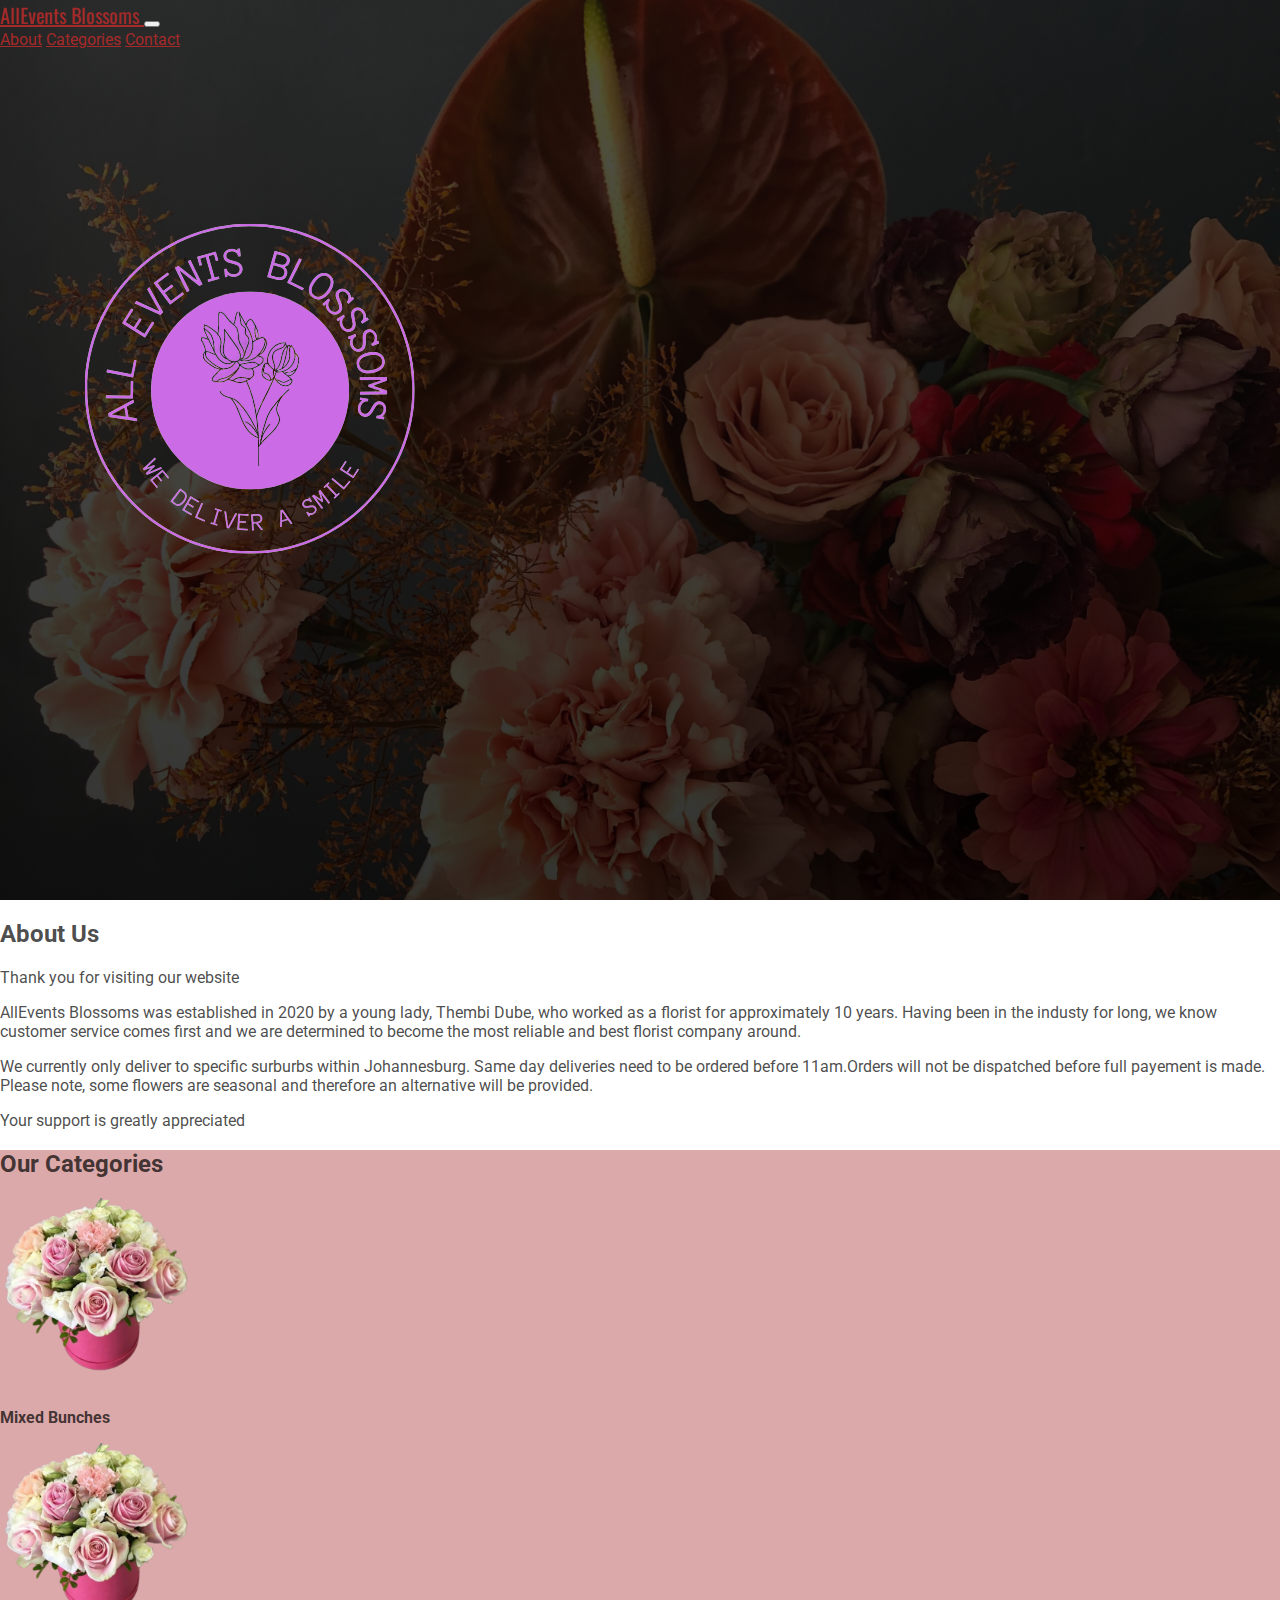
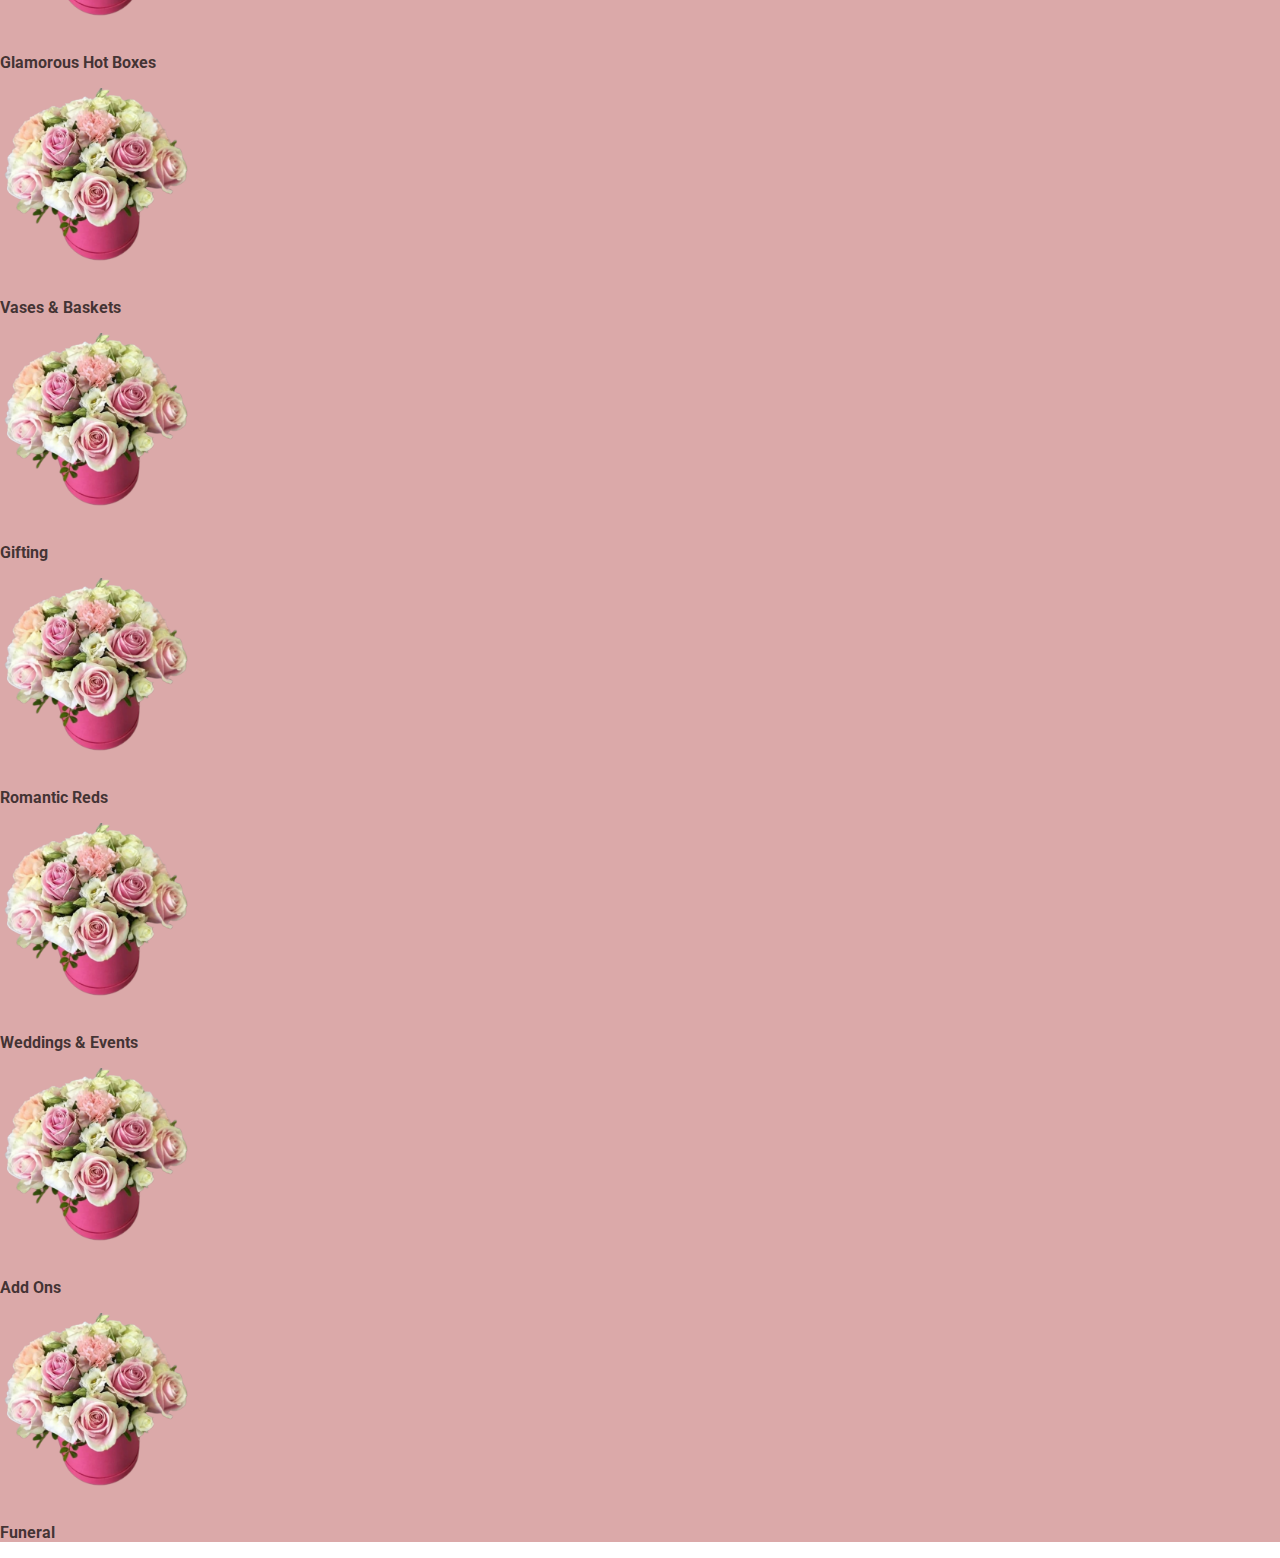
==== index.html @ 617c42c4 "blossoms" ====
<!DOCTYPE html>
<html lang="en">
	<head>
		<meta charset="UTF-8" />
		<meta http-equiv="X-UA-Compatible" content="IE=edge" />
		<meta name="viewport" content="width=device-width, initial-scale=1.0" />
		<script src="./script.js" defer></script>
		<link
			href="https://cdn.jsdelivr.net/npm/bootstrap@5.0.2/dist/css/bootstrap.min.css"
			rel="stylesheet"
			integrity="sha384-EVSTQN3/azprG1Anm3QDgpJLIm9Nao0Yz1ztcQTwFspd3yD65VohhpuuCOmLASjC"
			crossorigin="anonymous"
		/>
		<script
			src="https://cdn.jsdelivr.net/npm/bootstrap@5.0.2/dist/js/bootstrap.bundle.min.js"
			integrity="sha384-MrcW6ZMFYlzcLA8Nl+NtUVF0sA7MsXsP1UyJoMp4YLEuNSfAP+JcXn/tWtIaxVXM"
			crossorigin="anonymous"
		></script>
		<link rel="stylesheet" href="./style.css" />
		<link rel="preconnect" href="https://fonts.googleapis.com" />
		<link rel="preconnect" href="https://fonts.gstatic.com" crossorigin />
		<link
			href="https://fonts.googleapis.com/css2?family=Roboto:wght@400;700&display=swap"
			rel="stylesheet"
		/>
		<title>All Events Blossoms</title>
	</head>
	<body>
		<section class="header">
			<nav class="navbar navbar-expand-sm navbar-dark fixed-top">
				<div class="container-fluid ps-5">
					<a class="navbar-brand" href="#" id="headerText">
						AllEvents Blossoms
					</a>
					<button
						class="navbar-toggler"
						type="button"
						data-bs-toggle="collapse"
						data-bs-target="#navbarNavAltMarkup"
						aria-controls="navbarNavAltMarkup"
						aria-expanded="false"
						aria-label="Toggle navigation"
					>
						<span class="navbar-toggler-icon"></span>
					</button>
					<div class="collapse navbar-collapse pe-5" id="navbarNavAltMarkup">
						<div class="navbar-nav ms-auto">
							<!-- <a class="nav-link active" aria-current="page" href="#">Home</a> -->
							<a class="nav-link" href="#about">About</a>
							<a class="nav-link" href="#categories">Categories</a>
							<a class="nav-link" href="#">Contact</a>
						</div>
					</div>
				</div>
			</nav>
			<div class="text-center" id="logo">
				<img
					src="./images/AllEvents_blossom-removebg-preview.png"
					alt=""
					class="img-fluid"
				/>
			</div>
		</section>

		<div class="container my-1 p-5" id="about">
			<h2 class="text-center">About Us</h2>
			<p class="text-center">Thank you for visiting our website</p>
			<p>
				AllEvents Blossoms was established in 2020 by a young lady, Thembi Dube,
				who worked as a florist for approximately 10 years. Having been in the
				industy for long, we know customer service comes first and we are
				determined to become the most reliable and best florist company around.
			</p>
			<p>
				We currently only deliver to specific surburbs within Johannesburg. Same
				day deliveries need to be ordered before 11am.Orders will not be
				dispatched before full payement is made. Please note, some flowers are
				seasonal and therefore an alternative will be provided.
			</p>
			<p class="text-center">Your support is greatly appreciated</p>
		</div>

		<section class="categories" id="categories">
			<div class="container p-2">
				<h2 class="text-center">Our Categories</h2>
				<div class="row g-5 text-center">
					<div class="col" id="categoryCards">
						<div class="card">
							<a href="./flowers.html"
								><img src="./images/back7.png" alt="" width="190px" />
							</a>
							<p class="card-text text-center">Mixed Bunches</p>
						</div>
					</div>
					<div class="col" id="categoryCards">
						<div class="card">
							<a href="./flowers.html"
								><img src="./images/back7.png" alt="" width="190px" />
							</a>
							<p class="card-text text-center">Glamorous Hot Boxes</p>
						</div>
					</div>
					<div class="col" id="categoryCards">
						<div class="card">
							<a href="./flowers.html"
								><img src="./images/back7.png" alt="" width="190px" />
							</a>
							<p class="card-text text-center">Vases & Baskets</p>
						</div>
					</div>
					<div class="col" id="categoryCards">
						<div class="card">
							<a href="./flowers.html"
								><img src="./images/back7.png" alt="" width="190px" />
							</a>
							<p class="card-text text-center">Gifting</p>
						</div>
					</div>
					<div class="col" id="categoryCards">
						<div class="card">
							<a href="./flowers.html"
								><img src="./images/back7.png" alt="" width="190px" />
							</a>
							<p class="card-text text-center">Romantic Reds</p>
						</div>
					</div>
					<div class="col" id="categoryCards">
						<div class="card">
							<a href="./flowers.html"
								><img src="./images/back7.png" alt="" width="190px" />
							</a>
							<p class="card-text text-center">Weddings & Events</p>
						</div>
					</div>
					<div class="col" id="categoryCards">
						<div class="card">
							<a href="./flowers.html"
								><img src="./images/back7.png" alt="" width="190px" />
							</a>
							<p class="card-text text-center">Add Ons</p>
						</div>
					</div>
					<div class="col" id="categoryCards">
						<div class="card">
							<a href="./flowers.html"
								><img src="./images/back7.png" alt="" width="190px" />
							</a>
							<p class="card-text text-center">Funeral</p>
						</div>
					</div>
				</div>
			</div>
		</section>
	</body>
</html>
---- style.css ----
@import url("https://fonts.googleapis.com/css2?family=Oswald:wght@600&display=swap");

body {
	margin: 0;
	padding: 0;
	font-family: "Roboto", sans-serif;
}
.header {
	min-height: 100vh;
	width: 100%;
	background-image: linear-gradient(rgba(11, 11, 11, 0.7), rgba(0, 0, 0, 0.8)),
		url(./images/back6.jpg);
	background-position: center;
	background-size: cover;
	position: relative;
}

.navbar {
	transition: 0.5s;
}
.navbar-scrolled {
	background-color: black;
	box-shadow: 0 3px 10px rgba(0, 0, 0, 0.15);
}
.nav-link {
	transition: all 0.2s;
}
.nav-link:hover {
	transform: scale(1.05);
	background-color: rgba(165, 42, 42, 0.273);
	border-radius: 10%;
}

.navbar-nav a,
#headerText {
	color: brown !important;
}
#headerText {
	font-family: "Oswald", sans-serif;
	font-size: 20px;
	transition: all 0.2s;
}
#headerText:hover {
	transform: scale(1.05);
}

.categories {
	background-color: rgba(165, 42, 42, 0.404);
}
.card {
	transition: all 0.4s;
	background-color: rgba(165, 42, 42, 0);
	border-radius: 5%;
}
.card:hover {
	transform: scale(1.07);
}

#logo {
	padding-top: 10vh;
}
#about {
	/* padding-top: 1vh;
	margin: 2em; */
	font-family: "Roboto", sans-serif;
	color: rgba(0, 0, 0, 0.712);
}
#categoryCards {
	width: 18rem;
	border-radius: 5%;
	align-items: center;
	font-weight: 700;
}
#categories {
	color: rgba(0, 0, 0, 0.712);
}
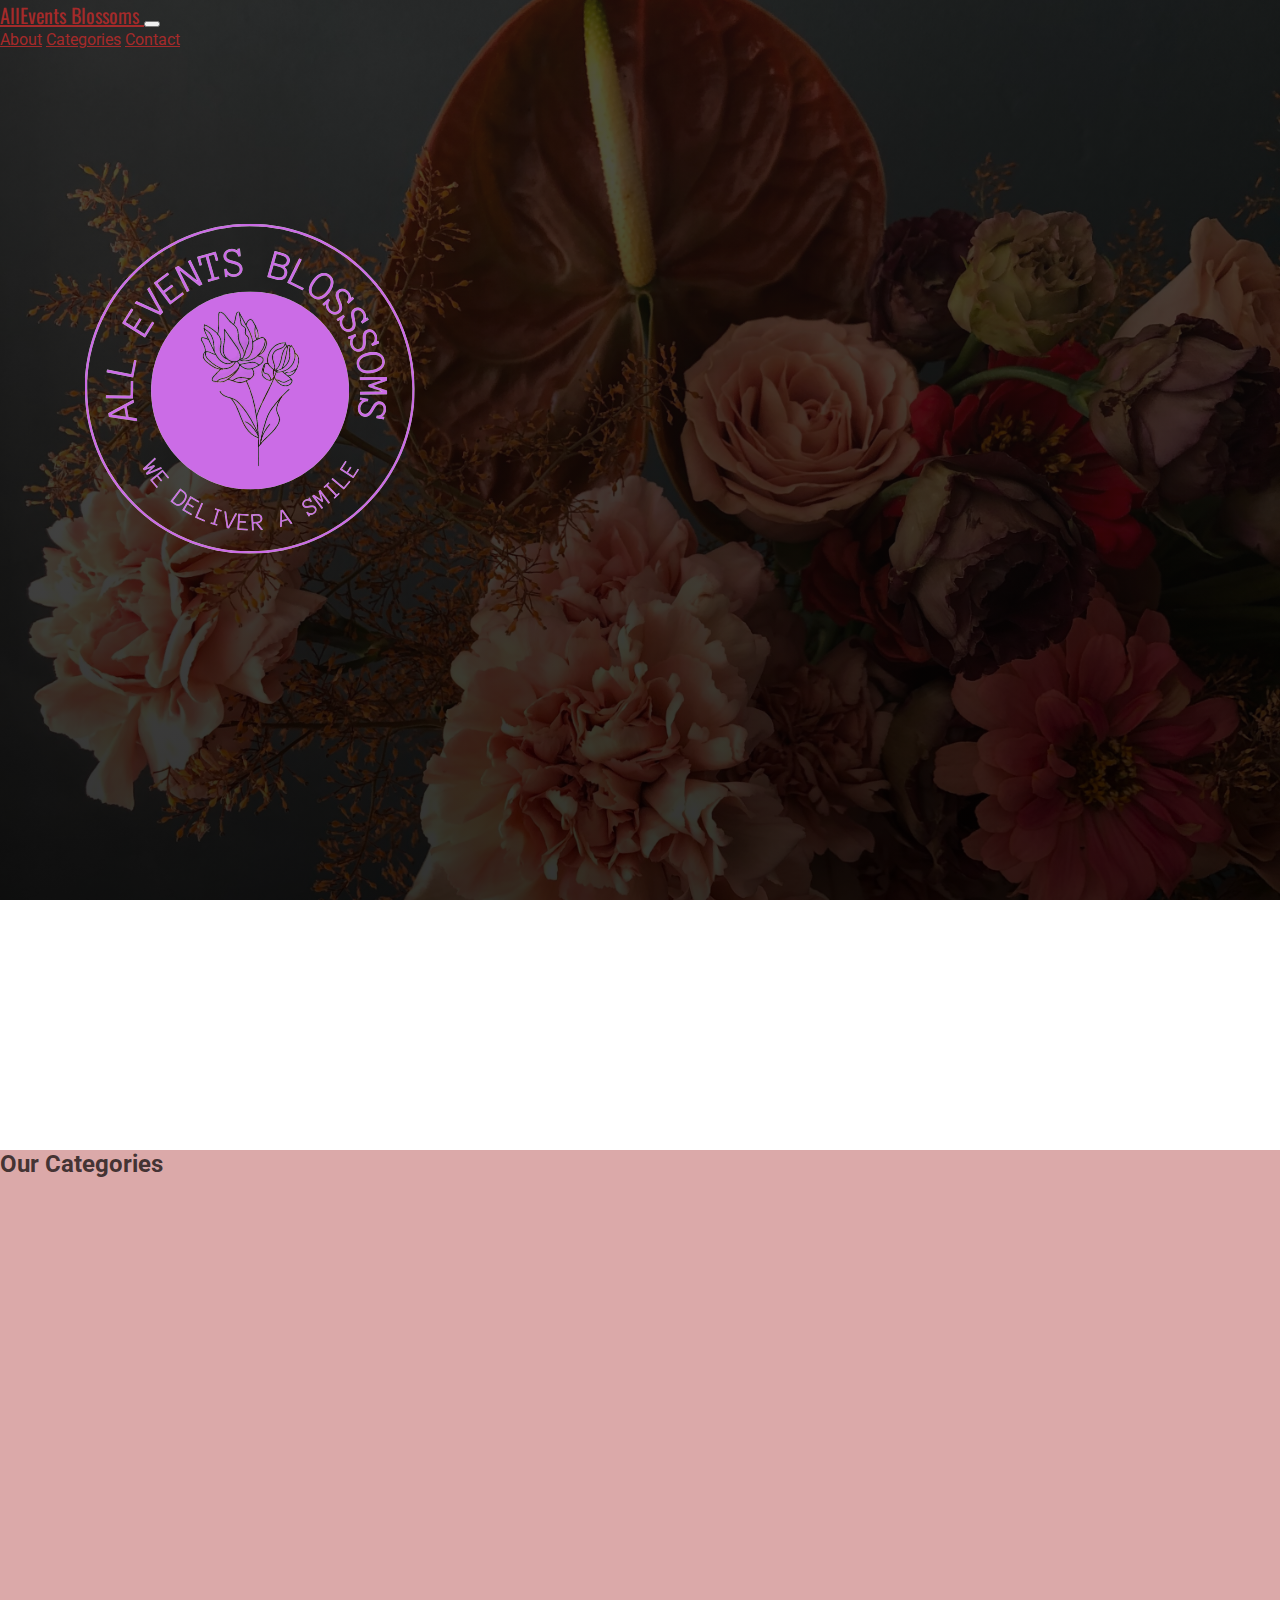
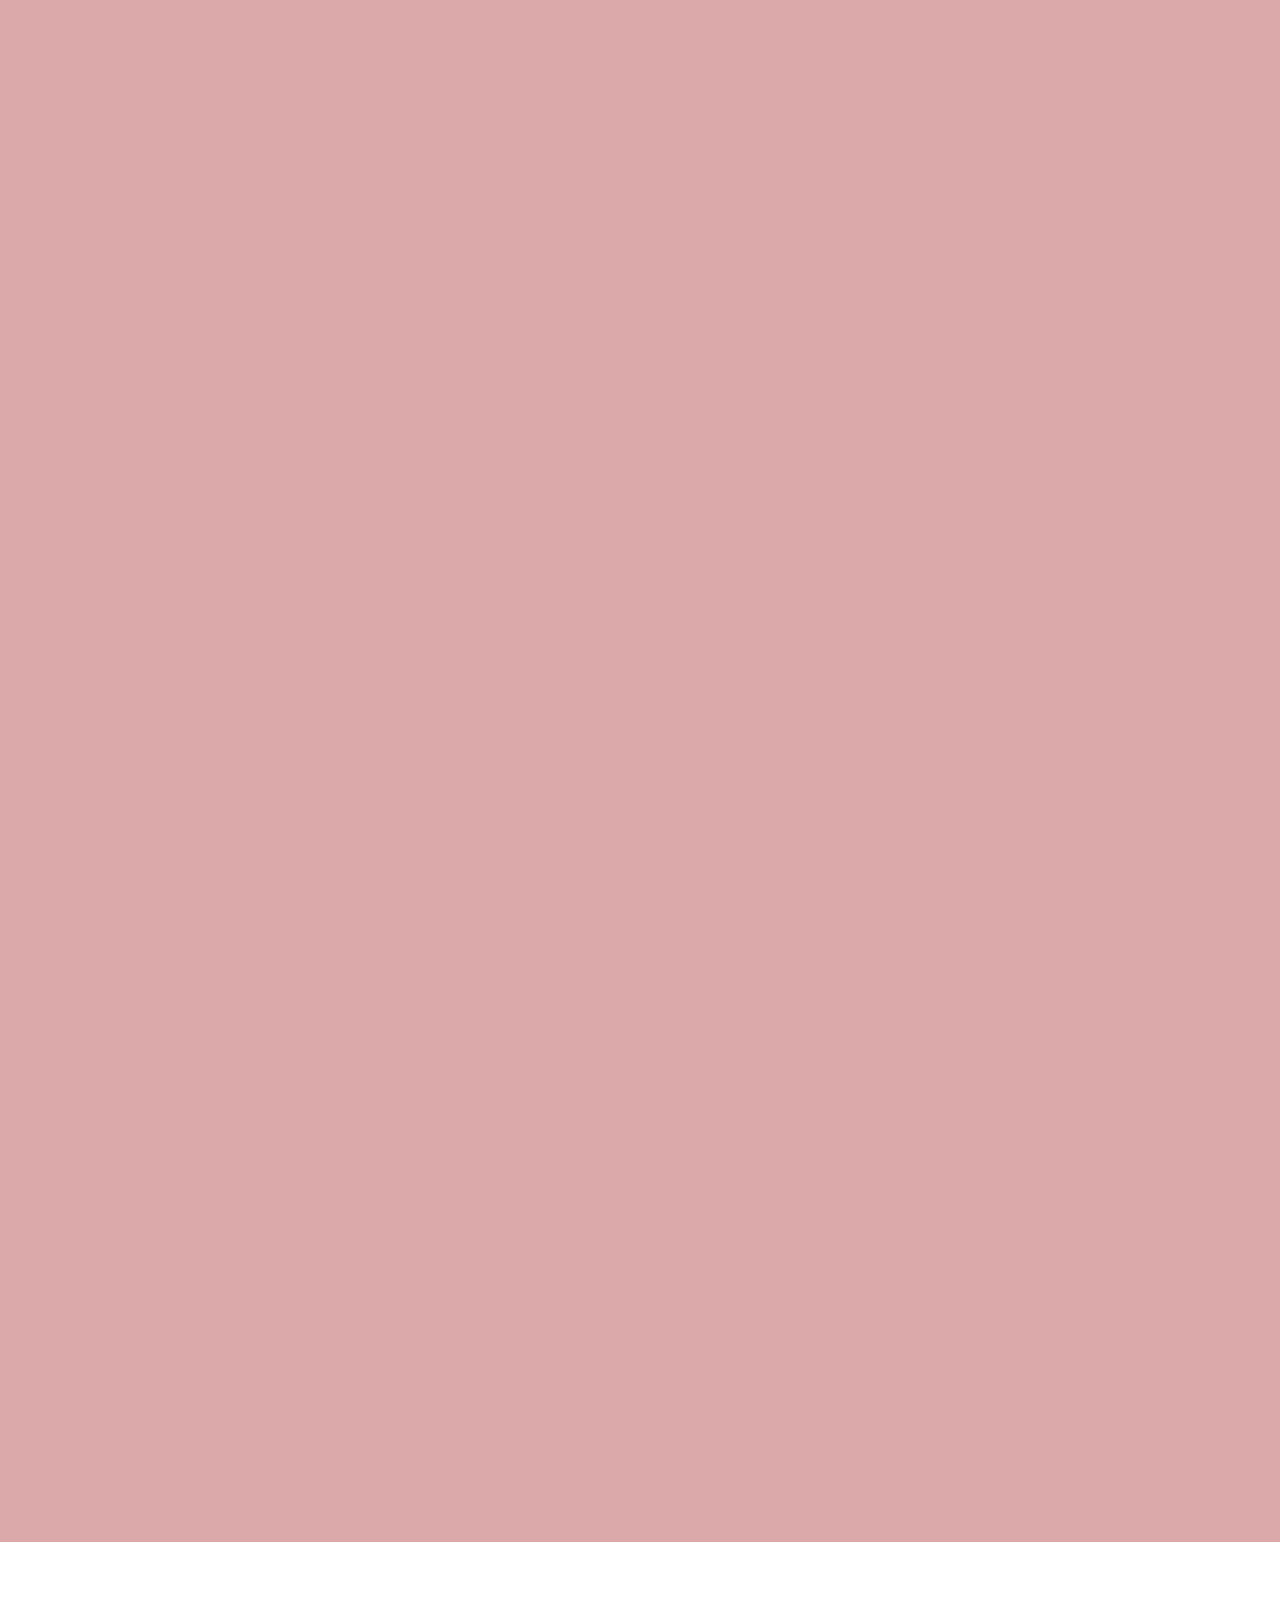
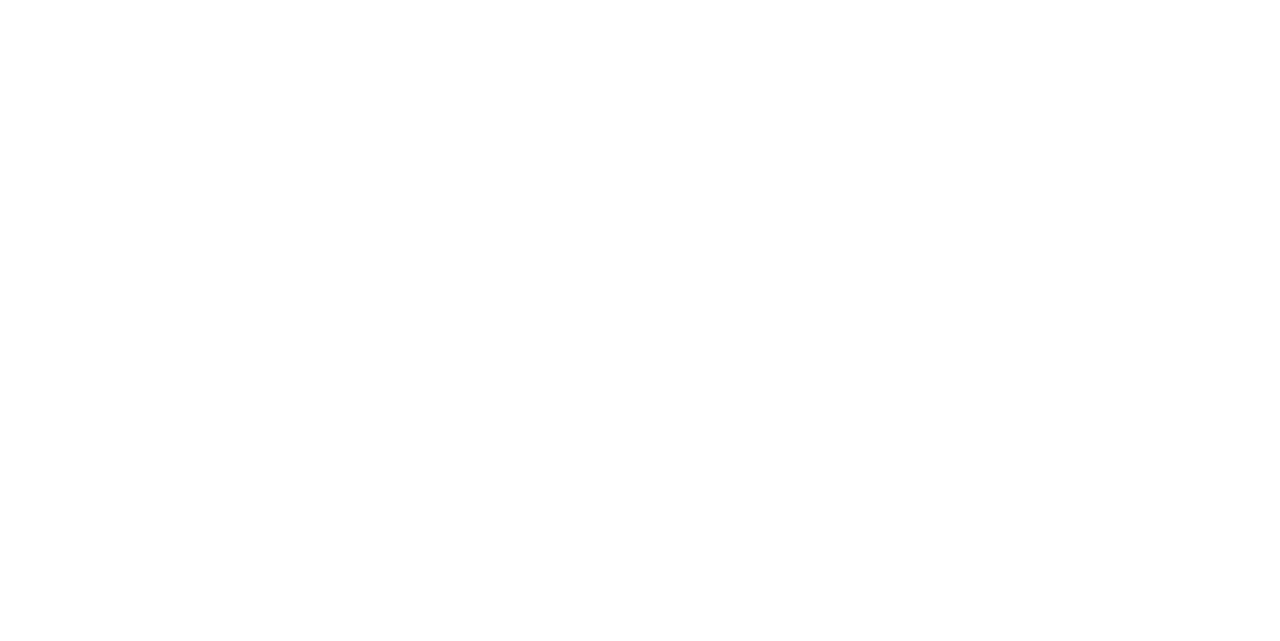
==== commit dde96415: "created contact page" ====
--- a/index.html
+++ b/index.html
@@ -22,6 +22,11 @@
 		<link
 			href="https://fonts.googleapis.com/css2?family=Roboto:wght@400;700&display=swap"
 			rel="stylesheet"
+		/>
+		<link rel="stylesheet" href="https://unpkg.com/aos@next/dist/aos.css" />
+		<link
+			rel="stylesheet"
+			href="https://cdnjs.cloudflare.com/ajax/libs/font-awesome/6.2.1/css/all.min.css"
 		/>
 		<title>All Events Blossoms</title>
 	</head>
@@ -53,7 +58,12 @@
 					</div>
 				</div>
 			</nav>
-			<div class="text-center" id="logo">
+			<div
+				class="text-center"
+				id="logo"
+				data-aos="fade-in"
+				data-aos-duration="1000"
+			>
 				<img
 					src="./images/AllEvents_blossom-removebg-preview.png"
 					alt=""
@@ -62,7 +72,12 @@
 			</div>
 		</section>
 
-		<div class="container my-1 p-5" id="about">
+		<div
+			class="container my-1 p-5"
+			id="about"
+			data-aos="fade-right"
+			data-aos-duration="1000"
+		>
 			<h2 class="text-center">About Us</h2>
 			<p class="text-center">Thank you for visiting our website</p>
 			<p>
@@ -81,9 +96,13 @@
 		</div>
 
 		<section class="categories" id="categories">
-			<div class="container p-2">
+			<div class="container p-5">
 				<h2 class="text-center">Our Categories</h2>
-				<div class="row g-5 text-center">
+				<div
+					class="row g-5 text-center"
+					data-aos="fade-left"
+					data-aos-duration="3000"
+				>
 					<div class="col" id="categoryCards">
 						<div class="card">
 							<a href="./flowers.html"
@@ -151,5 +170,87 @@
 				</div>
 			</div>
 		</section>
+
+		<div
+			class="container contactContainer"
+			data-aos="fade-up"
+			data-aos-duration="3000"
+		>
+			<h2 class="contactHeader text-center p-4 m-4">Contact Us</h2>
+			<h6 class="text-center">We'd love to help!</h6>
+			<form action="POST" data-netlify="true">
+				<div class="row p-4">
+					<div class="col-md-6">
+						<input
+							type="text"
+							name="text"
+							class="form-control"
+							required
+							placeholder="Your Name"
+						/>
+						<br />
+						<input
+							type="email"
+							name="email"
+							class="form-control"
+							required
+							placeholder="Your Email"
+						/>
+						<br />
+						<textarea
+							name=""
+							id=""
+							cols="30"
+							rows="10"
+							class="form-control"
+							required
+							placeholder="Message"
+						></textarea>
+						<div class="field">
+							<div data-netlify-recaptcha="true"></div>
+						</div>
+						<br />
+						<div class="text-center">
+							<button class="btn btn-info" type="submit">Submit</button>
+						</div>
+					</div>
+
+					<div class="col-md-1"></div>
+					<div class="col-md-5">
+						<br />
+						<p class="icn">
+							<i class="fa fa-map-marker"></i>&nbsp; &nbsp; Kensington,
+							Johannesburg
+						</p>
+						<p class="icn">
+							<i class="fa-solid fa-phone"></i>&nbsp; &nbsp; 0735042533
+						</p>
+						<p class="icn">
+							<i class="fa fa-envelope"></i>&nbsp; &nbsp;
+							alleventsblossom90@gmail.com
+						</p>
+						<hr />
+						<div class="media">
+							<ul class="list-unstyled">
+								<li>
+									<a href="#"><i class="fab fa-facebook"></i></a>
+								</li>
+								<li>
+									<a href="#"><i class="fab fa-instagram"></i></a>
+								</li>
+								<li>
+									<a href="#"><i class="fab fa-whatsapp"></i></a>
+								</li>
+							</ul>
+						</div>
+					</div>
+				</div>
+			</form>
+		</div>
+
+		<script src="https://unpkg.com/aos@next/dist/aos.js"></script>
+		<script>
+			AOS.init();
+		</script>
 	</body>
 </html>
--- a/style.css
+++ b/style.css
@@ -30,7 +30,12 @@
 	background-color: rgba(165, 42, 42, 0.273);
 	border-radius: 10%;
 }
-
+.contact-form {
+	padding: 30px 40px;
+	background-color: #ffffff;
+	border-radius: 12px;
+	max-width: 400px;
+}
 .navbar-nav a,
 #headerText {
 	color: brown !important;
@@ -74,3 +79,29 @@
 #categories {
 	color: rgba(0, 0, 0, 0.712);
 }
+
+.contactHeader {
+	border-bottom: 2px dotted black;
+}
+.contactContainer {
+	background-color: rgba(165, 42, 42, 0.237);
+}
+.btn-info {
+	width: 50%;
+	letter-spacing: 2px;
+	background: transparent;
+	transition: all 0.7s ease-in-out;
+}
+.icn {
+	font-size: 18px;
+}
+hr {
+	width: 80%;
+}
+ul li a {
+	color: white;
+	float: left;
+	font-size: 30px;
+	margin: 0 10px 0 50px;
+	transition: all 0.2s ease-in-out;
+}
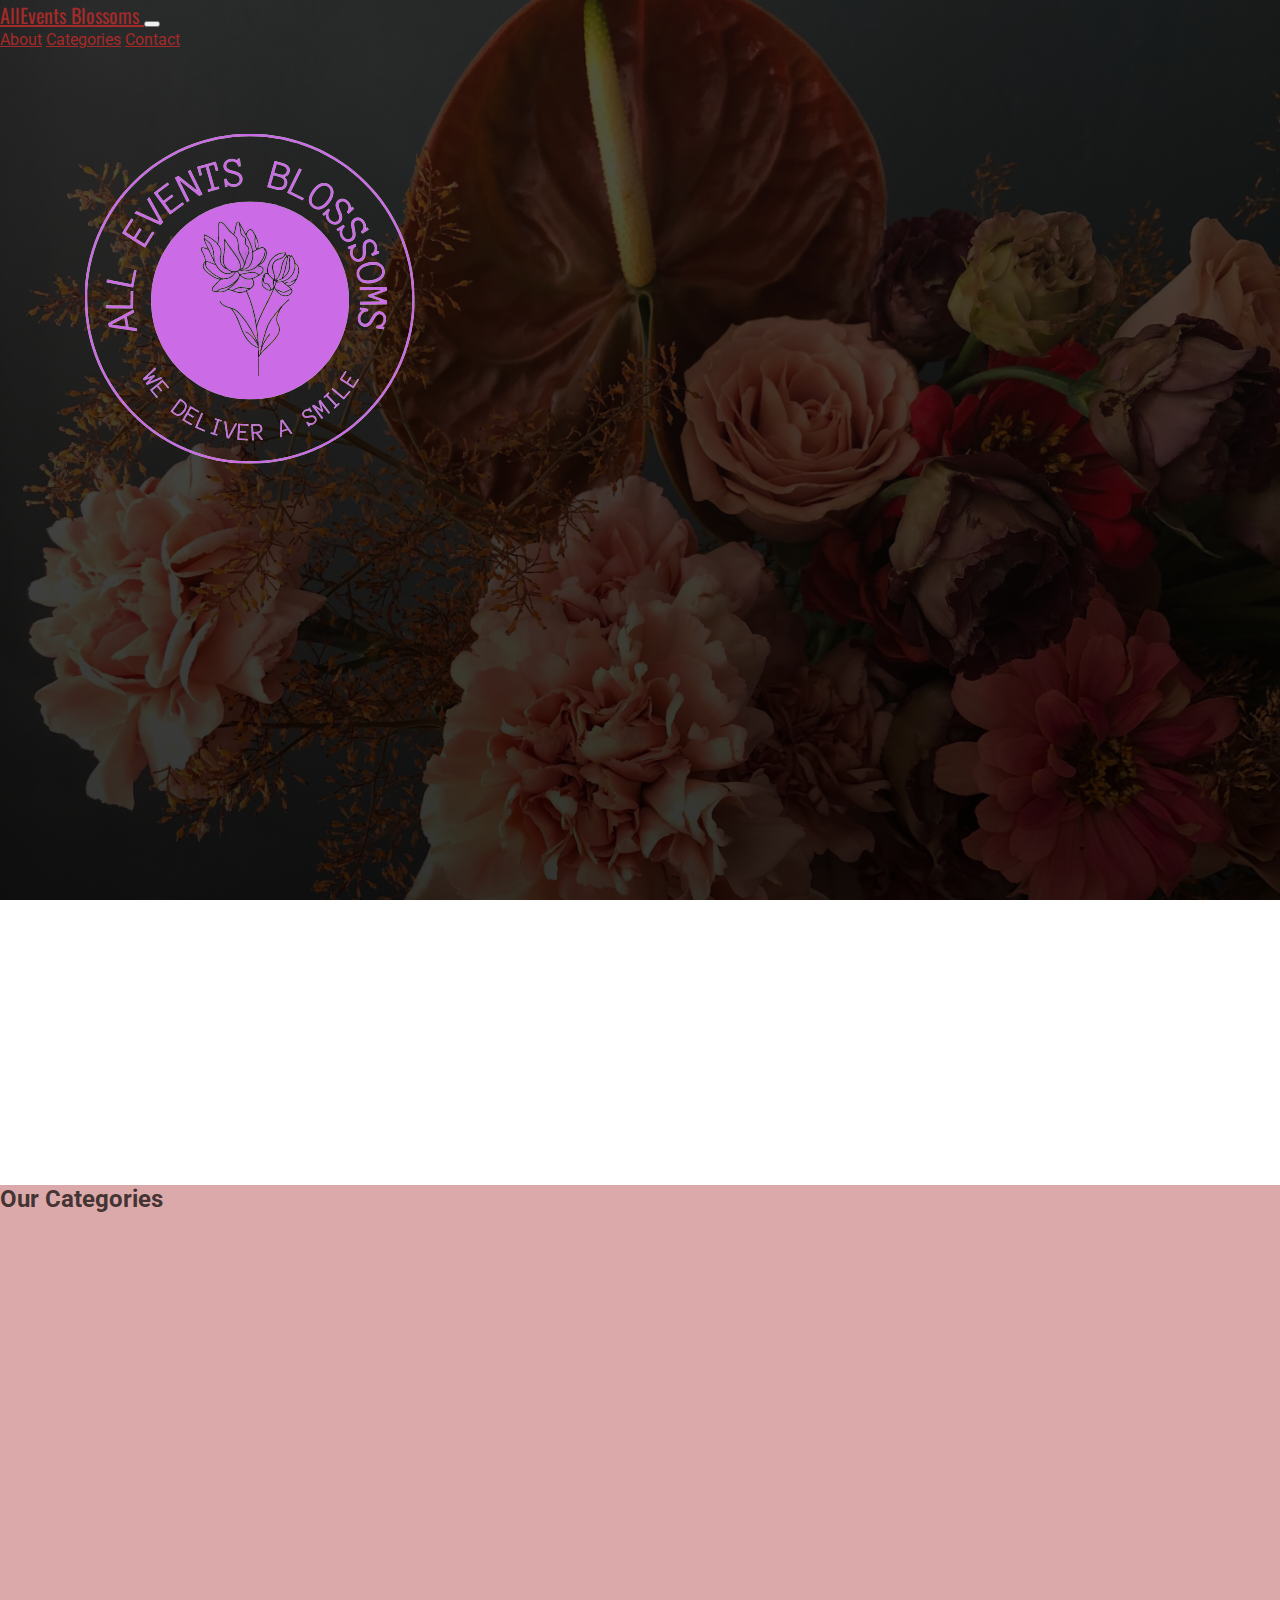
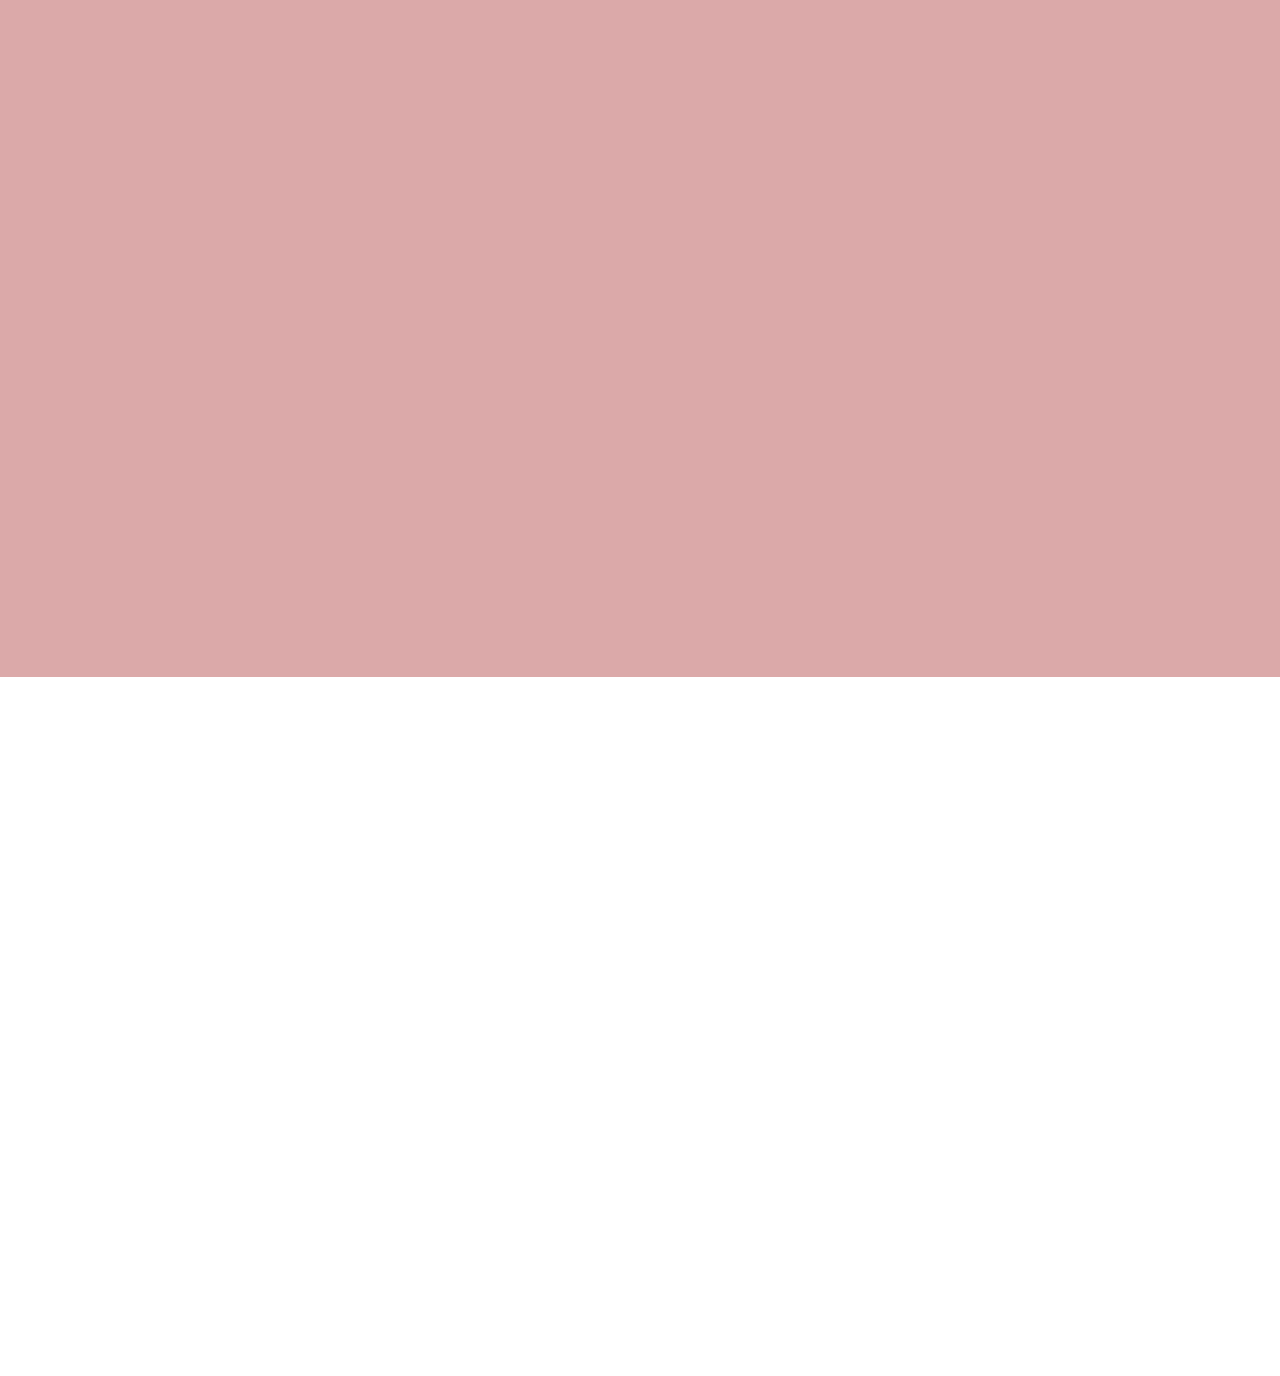
==== commit a62876af: "Changed alot of things" ====
--- a/index.html
+++ b/index.html
@@ -4,7 +4,12 @@
 		<meta charset="UTF-8" />
 		<meta http-equiv="X-UA-Compatible" content="IE=edge" />
 		<meta name="viewport" content="width=device-width, initial-scale=1.0" />
-		<script src="./script.js" defer></script>
+		<script src="../script.js" defer></script>
+		<link
+			rel="icon"
+			type="image/x-icon"
+			href="./images/AllEvents_blossom-removebg-preview.png"
+		/>
 		<link
 			href="https://cdn.jsdelivr.net/npm/bootstrap@5.0.2/dist/css/bootstrap.min.css"
 			rel="stylesheet"
@@ -31,9 +36,9 @@
 		<title>All Events Blossoms</title>
 	</head>
 	<body>
-		<section class="header">
+		<div class="container-fluid header" data-aos="fade-down">
 			<nav class="navbar navbar-expand-sm navbar-dark fixed-top">
-				<div class="container-fluid ps-5">
+				<div class="container">
 					<a class="navbar-brand" href="#" id="headerText">
 						AllEvents Blossoms
 					</a>
@@ -48,35 +53,32 @@
 					>
 						<span class="navbar-toggler-icon"></span>
 					</button>
-					<div class="collapse navbar-collapse pe-5" id="navbarNavAltMarkup">
+					<div class="collapse navbar-collapse" id="navbarNavAltMarkup">
 						<div class="navbar-nav ms-auto">
 							<!-- <a class="nav-link active" aria-current="page" href="#">Home</a> -->
 							<a class="nav-link" href="#about">About</a>
 							<a class="nav-link" href="#categories">Categories</a>
-							<a class="nav-link" href="#">Contact</a>
+							<a class="nav-link" href="#contact">Contact</a>
 						</div>
 					</div>
 				</div>
 			</nav>
-			<div
-				class="text-center"
-				id="logo"
-				data-aos="fade-in"
-				data-aos-duration="1000"
-			>
-				<img
-					src="./images/AllEvents_blossom-removebg-preview.png"
-					alt=""
-					class="img-fluid"
-				/>
+			<div class="d-flex align-items-center justify-content-center vh-100">
+				<div class="">
+					<img
+						src="./images/AllEvents_blossom-removebg-preview.png"
+						alt=""
+						class="img-fluid"
+					/>
+				</div>
 			</div>
-		</section>
-
+		</div>
+		<div></div>
 		<div
-			class="container my-1 p-5"
+			class="container p-5"
 			id="about"
-			data-aos="fade-right"
-			data-aos-duration="1000"
+			data-aos="zoom-in"
+			data-aos-duration="2000"
 		>
 			<h2 class="text-center">About Us</h2>
 			<p class="text-center">Thank you for visiting our website</p>
@@ -87,94 +89,88 @@
 				determined to become the most reliable and best florist company around.
 			</p>
 			<p>
-				We currently only deliver to specific surburbs within Johannesburg. Same
-				day deliveries need to be ordered before 11am.Orders will not be
+				At the moment we only deliver to specific surburbs within Johannesburg.
+				Same day deliveries need to be ordered before 11am.Orders will not be
 				dispatched before full payement is made. Please note, some flowers are
 				seasonal and therefore an alternative will be provided.
 			</p>
+			<p>
+				We are situated less than 5km from the city deep flower market,
+				therefore making it easy for us to acquire the freshest flowers
+				everyday.
+			</p>
 			<p class="text-center">Your support is greatly appreciated</p>
 		</div>
 
-		<section class="categories" id="categories">
-			<div class="container p-5">
-				<h2 class="text-center">Our Categories</h2>
-				<div
-					class="row g-5 text-center"
-					data-aos="fade-left"
-					data-aos-duration="3000"
-				>
-					<div class="col" id="categoryCards">
-						<div class="card">
-							<a href="./flowers.html"
-								><img src="./images/back7.png" alt="" width="190px" />
-							</a>
-							<p class="card-text text-center">Mixed Bunches</p>
-						</div>
-					</div>
-					<div class="col" id="categoryCards">
-						<div class="card">
-							<a href="./flowers.html"
-								><img src="./images/back7.png" alt="" width="190px" />
-							</a>
-							<p class="card-text text-center">Glamorous Hot Boxes</p>
-						</div>
-					</div>
-					<div class="col" id="categoryCards">
-						<div class="card">
-							<a href="./flowers.html"
-								><img src="./images/back7.png" alt="" width="190px" />
-							</a>
-							<p class="card-text text-center">Vases & Baskets</p>
-						</div>
-					</div>
-					<div class="col" id="categoryCards">
-						<div class="card">
-							<a href="./flowers.html"
-								><img src="./images/back7.png" alt="" width="190px" />
-							</a>
-							<p class="card-text text-center">Gifting</p>
-						</div>
-					</div>
-					<div class="col" id="categoryCards">
-						<div class="card">
-							<a href="./flowers.html"
-								><img src="./images/back7.png" alt="" width="190px" />
-							</a>
-							<p class="card-text text-center">Romantic Reds</p>
-						</div>
-					</div>
-					<div class="col" id="categoryCards">
-						<div class="card">
-							<a href="./flowers.html"
-								><img src="./images/back7.png" alt="" width="190px" />
-							</a>
-							<p class="card-text text-center">Weddings & Events</p>
-						</div>
-					</div>
-					<div class="col" id="categoryCards">
-						<div class="card">
-							<a href="./flowers.html"
-								><img src="./images/back7.png" alt="" width="190px" />
-							</a>
-							<p class="card-text text-center">Add Ons</p>
-						</div>
-					</div>
-					<div class="col" id="categoryCards">
-						<div class="card">
-							<a href="./flowers.html"
-								><img src="./images/back7.png" alt="" width="190px" />
-							</a>
-							<p class="card-text text-center">Funeral</p>
-						</div>
+		<div class="container-fluid categories p-5" id="categories">
+			<h2 class="text-center pb-4">Our Categories</h2>
+			<div
+				class="row g-5 text-center"
+				data-aos="fade-right"
+				data-aos-duration="2000"
+			>
+				<div class="col" id="categoryCards">
+					<div class="cards shadow-sm p-3 mb-5 bg-transparent rounded">
+						<a href="./categories/mixedBunches.html"
+							><img
+								src="./images/mixedBunches.jpeg"
+								alt="Mixed Bunches category"
+								width="210px"
+								height="210px"
+							/>
+						</a>
+						<p class="card-text text-center">Mixed Bunches</p>
+					</div>
+				</div>
+
+				<div class="col" id="categoryCards">
+					<div class="cards shadow-sm p-3 mb-5 bg-transparent rounded">
+						<a href="./categories/vasesAndBaskets.html"
+							><img
+								src="./images/baskets.jpeg"
+								alt="Vases & Baskets category"
+								width="210px"
+								height="210px"
+							/>
+						</a>
+						<p class="card-text text-center">Vases & Baskets</p>
+					</div>
+				</div>
+				<div class="col" id="categoryCards">
+					<div class="cards shadow-sm p-3 mb-5 bg-transparent rounded">
+						<a href="./categories/gifting.html"
+							><img
+								src="./images/gifting.jpeg"
+								alt="Gifting category"
+								width="210px"
+								height="210px"
+							/>
+						</a>
+						<p class="card-text text-center">Gifting</p>
+					</div>
+				</div>
+				<div class="col" id="categoryCards">
+					<div class="cards shadow-sm p-3 mb-5 bg-transparent rounded">
+						<a href="./categories/weddingsAndEvents.html"
+							><img
+								src="./images/events.jpeg"
+								alt="Weddings & Events category"
+								width="210px"
+								height="210px"
+							/>
+						</a>
+						<p class="card-text text-center">Weddings & Events</p>
 					</div>
 				</div>
 			</div>
-		</section>
+		</div>
 
 		<div
 			class="container contactContainer"
+			id="contact"
 			data-aos="fade-up"
-			data-aos-duration="3000"
+			data-aos-duration="1000"
+			data-aos-delay="500"
 		>
 			<h2 class="contactHeader text-center p-4 m-4">Contact Us</h2>
 			<h6 class="text-center">We'd love to help!</h6>
@@ -198,15 +194,15 @@
 						/>
 						<br />
 						<textarea
-							name=""
-							id=""
+							name="textMessage"
+							id="textMessage"
 							cols="30"
 							rows="10"
 							class="form-control"
 							required
 							placeholder="Message"
 						></textarea>
-						<div class="field">
+						<div class="field p-2">
 							<div data-netlify-recaptcha="true"></div>
 						</div>
 						<br />
@@ -233,13 +229,23 @@
 						<div class="media">
 							<ul class="list-unstyled">
 								<li>
-									<a href="#"><i class="fab fa-facebook"></i></a>
+									<a
+										href="https://www.facebook.com/profile.php?id=100087051181787&mibextid=ZbWKwL"
+										target="_blank"
+										><i class="fab fa-facebook"></i
+									></a>
 								</li>
 								<li>
-									<a href="#"><i class="fab fa-instagram"></i></a>
+									<a
+										href="https://www.instagram.com/allevents_blossoms/?hl=en"
+										target="_blank"
+										><i class="fab fa-instagram"></i
+									></a>
 								</li>
 								<li>
-									<a href="#"><i class="fab fa-whatsapp"></i></a>
+									<a href="https://wa.me/message/YTO3OZU7X3FUG1" target="_blank"
+										><i class="fab fa-whatsapp"></i
+									></a>
 								</li>
 							</ul>
 						</div>
@@ -247,7 +253,6 @@
 				</div>
 			</form>
 		</div>
-
 		<script src="https://unpkg.com/aos@next/dist/aos.js"></script>
 		<script>
 			AOS.init();
--- a/style.css
+++ b/style.css
@@ -19,7 +19,7 @@
 	transition: 0.5s;
 }
 .navbar-scrolled {
-	background-color: black;
+	background-color: rgba(0, 0, 0, 0.784);
 	box-shadow: 0 3px 10px rgba(0, 0, 0, 0.15);
 }
 .nav-link {
@@ -52,13 +52,25 @@
 .categories {
 	background-color: rgba(165, 42, 42, 0.404);
 }
+.cards {
+	transition: all 0.4s;
+}
+.cards:hover {
+	transform: scale(1.07);
+	cursor: pointer;
+}
+.cards img {
+	border-radius: 5%;
+}
 .card {
 	transition: all 0.4s;
-	background-color: rgba(165, 42, 42, 0);
-	border-radius: 5%;
 }
 .card:hover {
 	transform: scale(1.07);
+	cursor: pointer;
+}
+.card img {
+	border-radius: 5%;
 }
 
 #logo {
@@ -105,3 +117,12 @@
 	margin: 0 10px 0 50px;
 	transition: all 0.2s ease-in-out;
 }
+
+/* -----------------MIXED BUNCHES SECTION -------------------*/
+.mixedBunches {
+	padding: 50px;
+	color: #a52a2a;
+}
+.card {
+	background-color: #ffffff;
+}
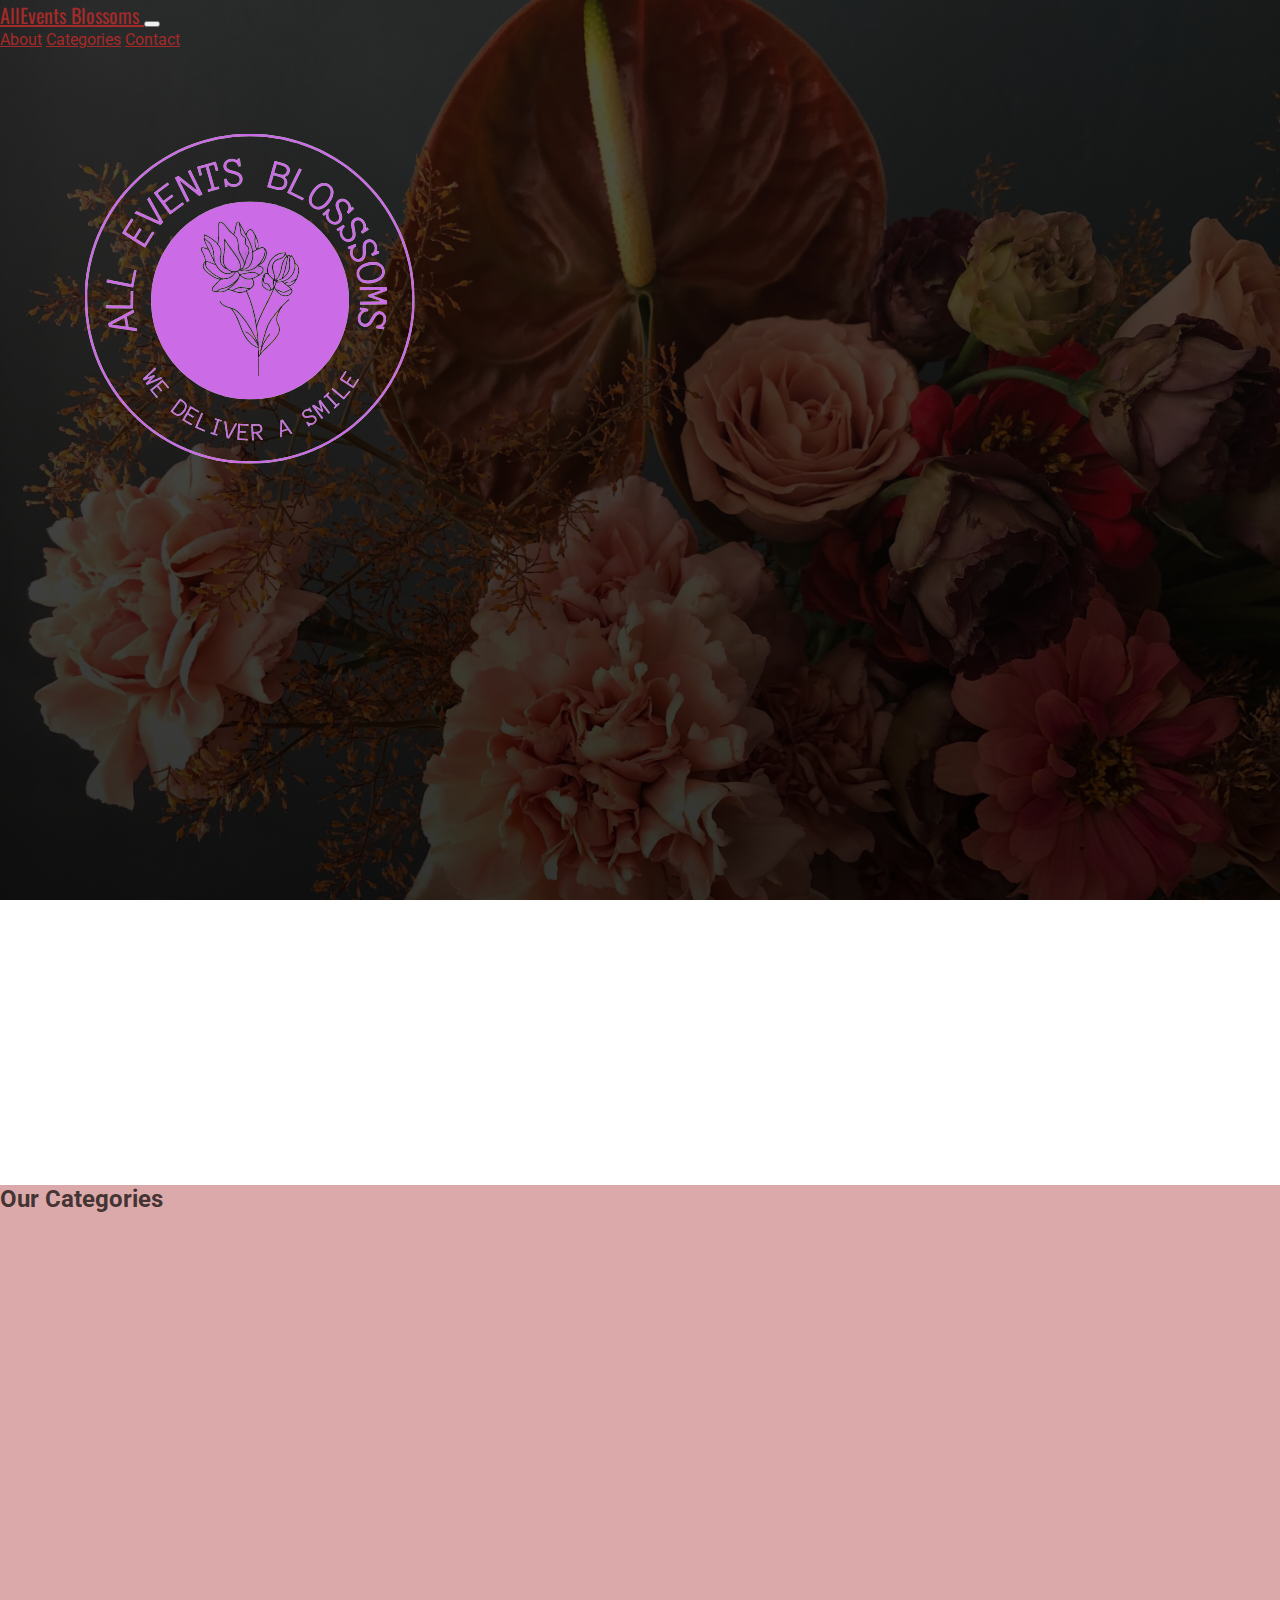
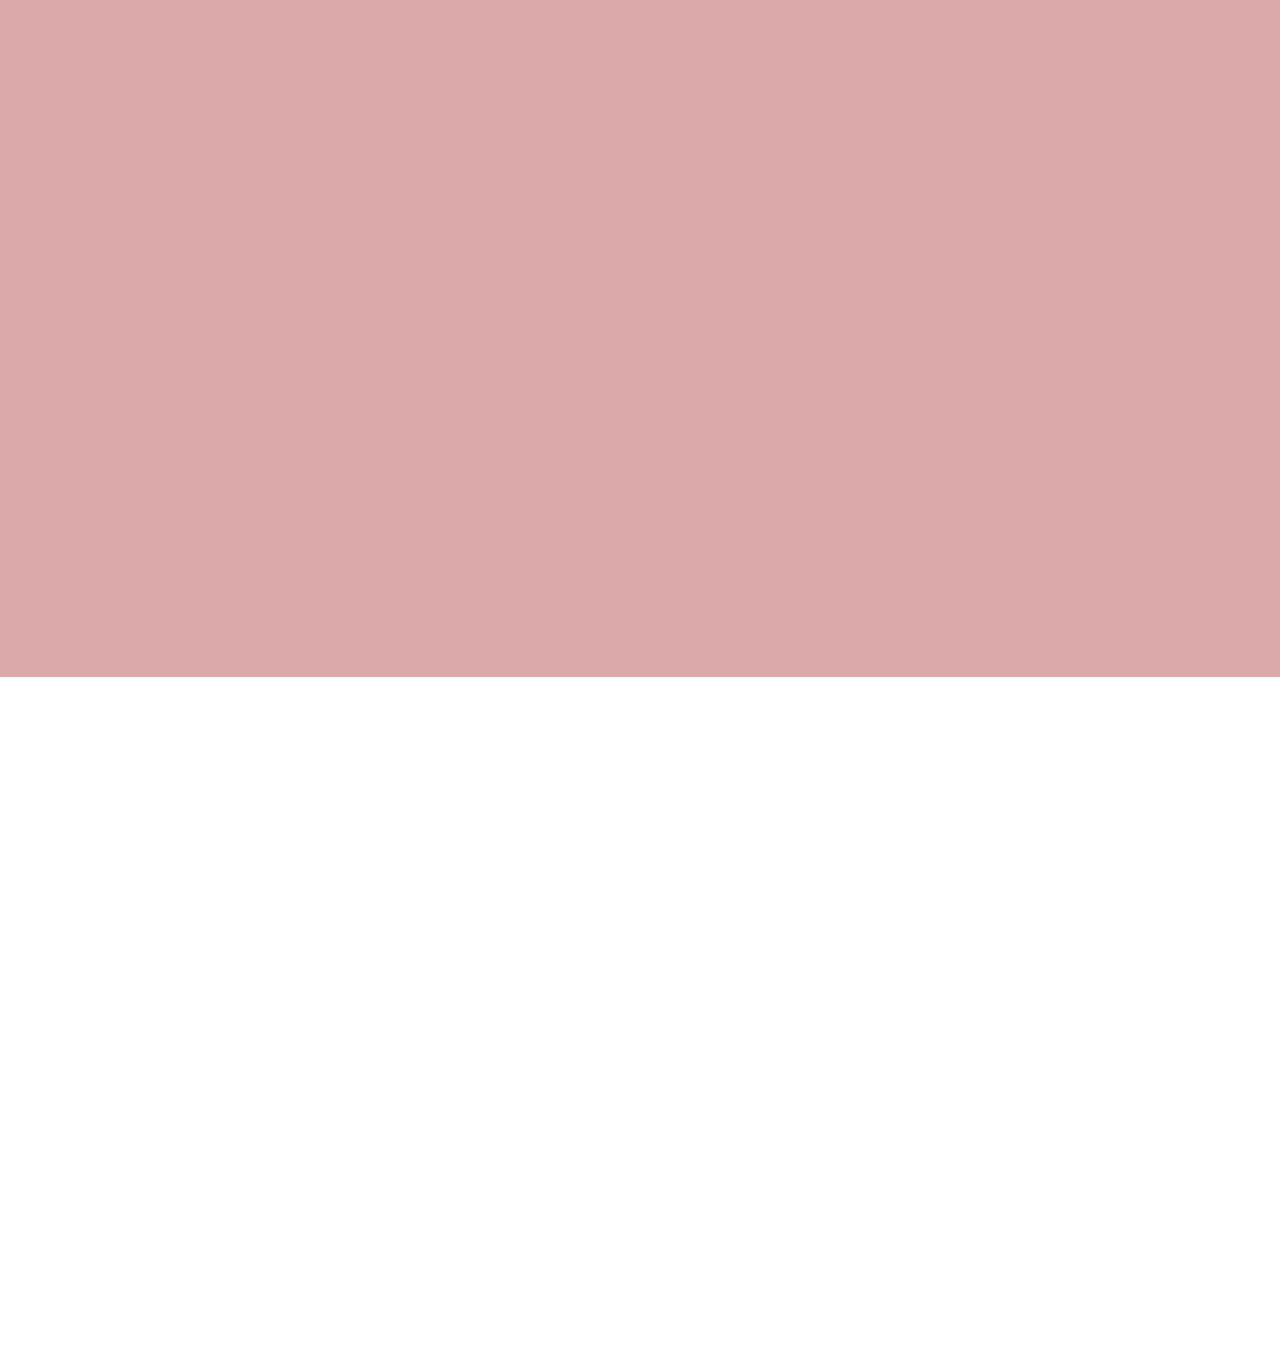
==== commit ed03cb3a: "changed image sizes and added lightbox to mixedBunches" ====
--- a/index.html
+++ b/index.html
@@ -174,12 +174,15 @@
 		>
 			<h2 class="contactHeader text-center p-4 m-4">Contact Us</h2>
 			<h6 class="text-center">We'd love to help!</h6>
-			<form action="POST" data-netlify="true">
+			<form
+				action="https://formsubmit.co/c384eca4a4196c26995c6ebd0548e77f"
+				method="POST"
+			>
 				<div class="row p-4">
 					<div class="col-md-6">
 						<input
 							type="text"
-							name="text"
+							name="name"
 							class="form-control"
 							required
 							placeholder="Your Name"
@@ -187,14 +190,14 @@
 						<br />
 						<input
 							type="email"
-							name="email"
+							name="emailaddress"
 							class="form-control"
 							required
 							placeholder="Your Email"
 						/>
 						<br />
 						<textarea
-							name="textMessage"
+							name="message"
 							id="textMessage"
 							cols="30"
 							rows="10"
@@ -202,10 +205,9 @@
 							required
 							placeholder="Message"
 						></textarea>
-						<div class="field p-2">
-							<div data-netlify-recaptcha="true"></div>
-						</div>
-						<br />
+
+						<br />
+
 						<div class="text-center">
 							<button class="btn btn-info" type="submit">Submit</button>
 						</div>
@@ -223,7 +225,7 @@
 						</p>
 						<p class="icn">
 							<i class="fa fa-envelope"></i>&nbsp; &nbsp;
-							alleventsblossom90@gmail.com
+							alleventsblossoms90@gmail.com
 						</p>
 						<hr />
 						<div class="media">
